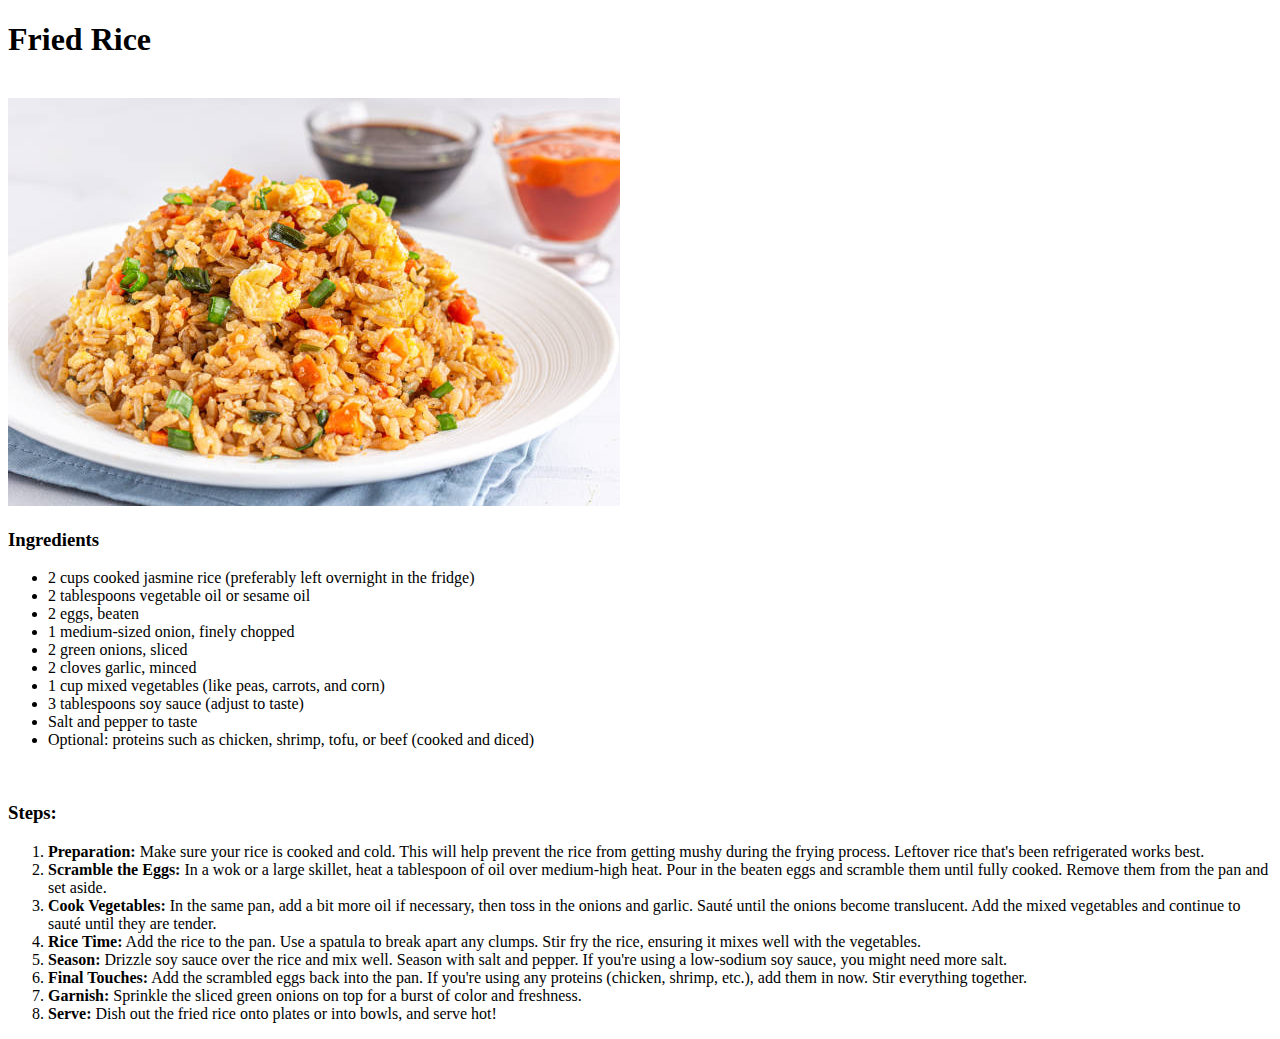
==== recipes/fried_rice.html @ 628032e1 "Add new recipe webpages" ====
<!DOCTYPE html>
<html lang="en">
<head>
    <meta charset="UTF-8">
    <meta name="viewport" content="width=device-width, initial-scale=1.0">
    <title>Fried Rice</title>
</head>
<body>
    <h1>Fried Rice</h1>
    <br>
    <img src="../images/friedricestock.jpg" alt="Fried Rice">
    <p>
        <h3>Ingredients</h3>
        <ul>
            <li>2 cups cooked jasmine rice (preferably left overnight in the fridge)</li>
            <li>2 tablespoons vegetable oil or sesame oil</li>
            <li>2 eggs, beaten</li>
            <li>1 medium-sized onion, finely chopped</li>
            <li>2 green onions, sliced</li>
            <li>2 cloves garlic, minced</li>
            <li>1 cup mixed vegetables (like peas, carrots, and corn)</li>
            <li>3 tablespoons soy sauce (adjust to taste)</li>
            <li>Salt and pepper to taste</li>
            <li>Optional: proteins such as chicken, shrimp, tofu, or beef (cooked and diced)</li>
        </ul>
    </p>

    <br>

    <p>
        <h3>Steps:</h3>
        <ol>
            <li><strong>Preparation:</strong> Make sure your rice is cooked and cold. This will help prevent the rice from getting mushy during the frying process. Leftover rice that's been refrigerated works best.</li>
            <li><strong>Scramble the Eggs:</strong> In a wok or a large skillet, heat a tablespoon of oil over medium-high heat. Pour in the beaten eggs and scramble them until fully cooked. Remove them from the pan and set aside.</li>
            <li><strong>Cook Vegetables:</strong> In the same pan, add a bit more oil if necessary, then toss in the onions and garlic. Sauté until the onions become translucent. Add the mixed vegetables and continue to sauté until they are tender.</li>
            <li><strong>Rice Time:</strong> Add the rice to the pan. Use a spatula to break apart any clumps. Stir fry the rice, ensuring it mixes well with the vegetables.</li>
            <li><strong>Season:</strong> Drizzle soy sauce over the rice and mix well. Season with salt and pepper. If you're using a low-sodium soy sauce, you might need more salt.</li>
            <li><strong>Final Touches:</strong> Add the scrambled eggs back into the pan. If you're using any proteins (chicken, shrimp, etc.), add them in now. Stir everything together.</li>
            <li><strong>Garnish:</strong> Sprinkle the sliced green onions on top for a burst of color and freshness.</li>
            <li><strong>Serve:</strong> Dish out the fried rice onto plates or into bowls, and serve hot!</li>
        </ol>
    </p>
    
</body>
</html>
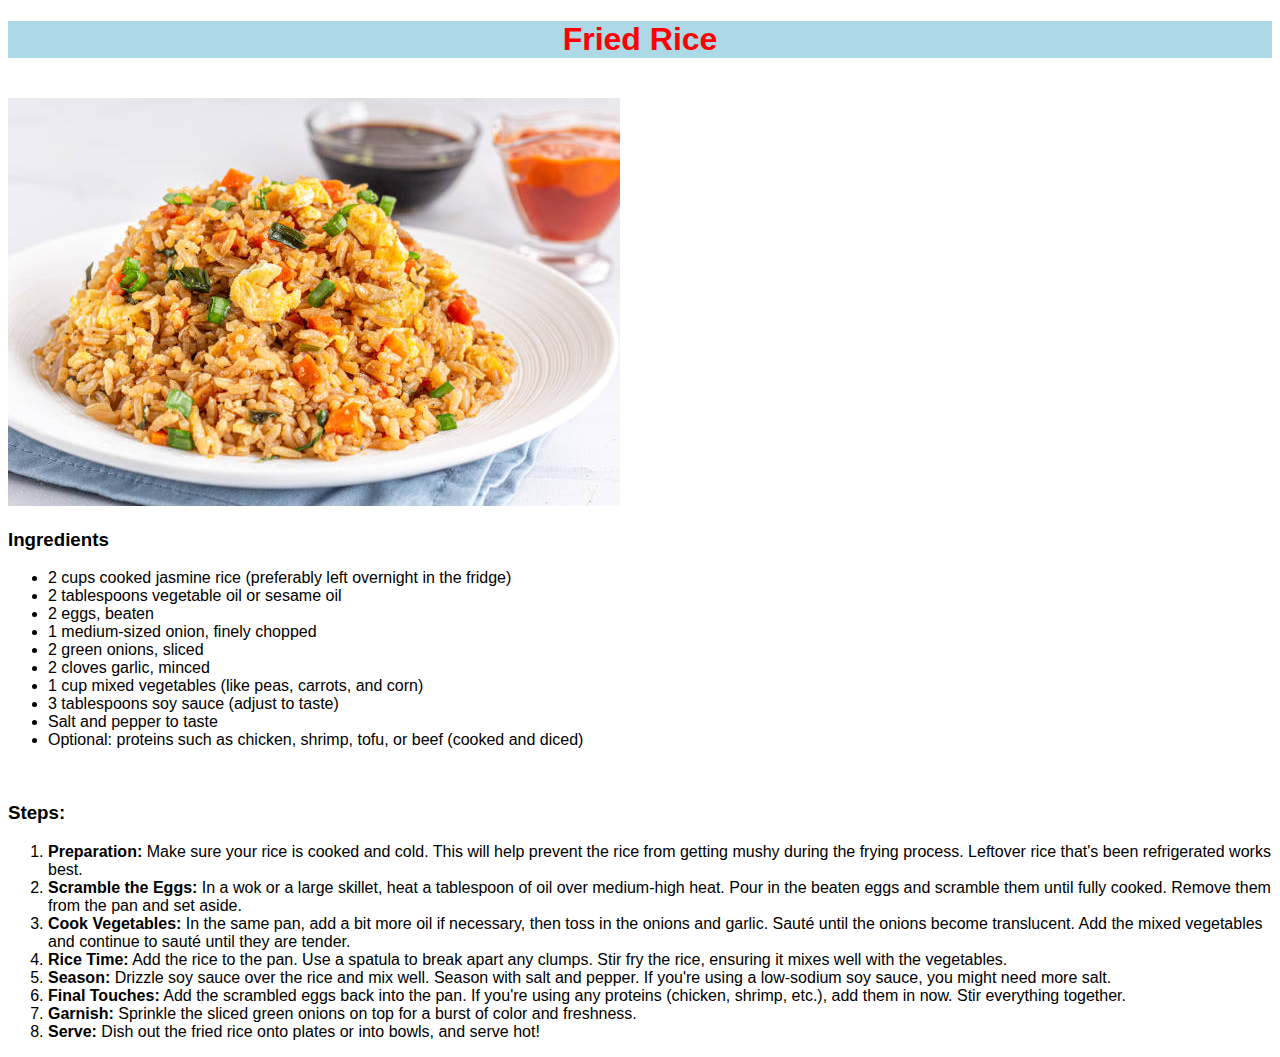
==== commit 58f19807: "Add CSS" ====
--- a/recipes/fried_rice.html
+++ b/recipes/fried_rice.html
@@ -4,12 +4,13 @@
     <meta charset="UTF-8">
     <meta name="viewport" content="width=device-width, initial-scale=1.0">
     <title>Fried Rice</title>
+    <link rel="stylesheet" href="../styles.css">
 </head>
 <body>
     <h1>Fried Rice</h1>
     <br>
     <img src="../images/friedricestock.jpg" alt="Fried Rice">
-    <p>
+    <p class="first">
         <h3>Ingredients</h3>
         <ul>
             <li>2 cups cooked jasmine rice (preferably left overnight in the fridge)</li>
--- a/styles.css
+++ b/styles.css
@@ -0,0 +1,18 @@
+* {
+    font-family: Verdana, Geneva, Tahoma, sans-serif;
+}
+
+h1 {
+    color: red;
+    background-color: lightblue;
+    text-align: center;
+}
+
+.first {
+    background-color: burlywood;
+}
+
+.second {
+    font-weight: 500;
+    font-size: 32px;
+}
